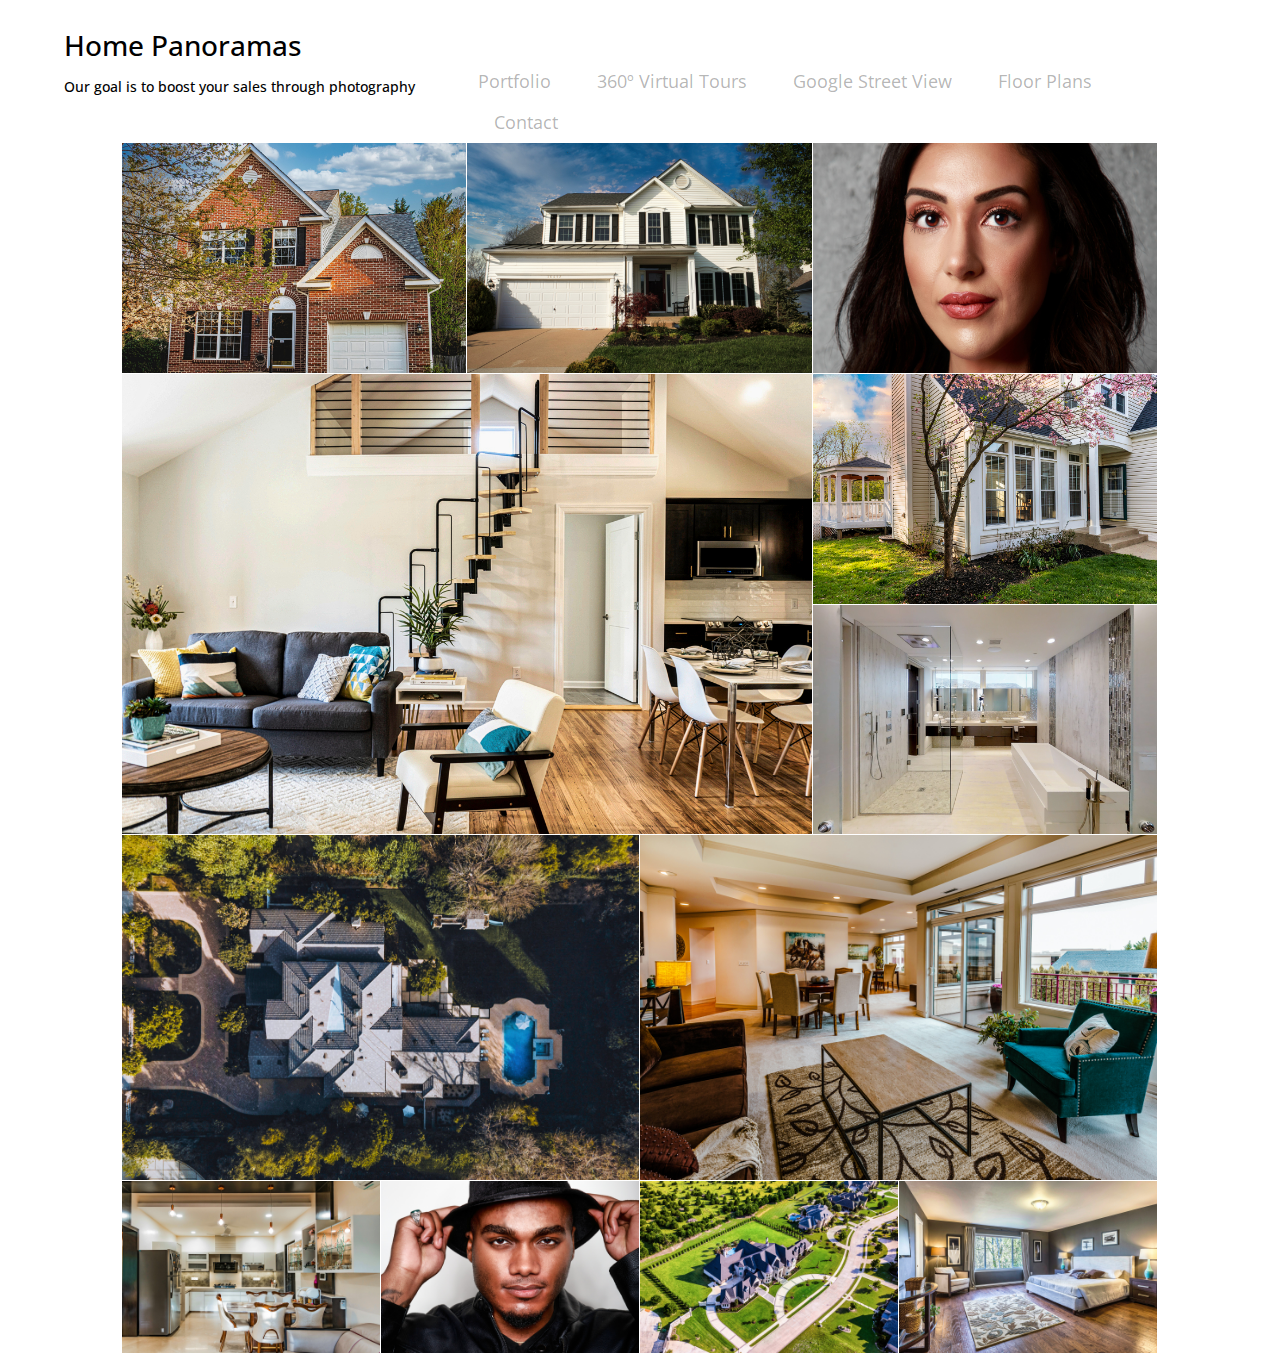
==== portfolio.html @ b9668d82 "t" ====
<!DOCTYPE html>
<html lang="en">
<head>

<!--MailerLite Universal-->
<script>
    (function(w,d,e,u,f,l,n){w[f]=w[f]||function(){(w[f].q=w[f].q||[])
    .push(arguments);},l=d.createElement(e),l.async=1,l.src=u,
    n=d.getElementsByTagName(e)[0],n.parentNode.insertBefore(l,n);})
    (window,document,'script','https://assets.mailerlite.com/js/universal.js','ml');
    ml('account', '50885');
</script>
<!--End MailerLite Universal -->
	
<!-- Global site tag (gtag.js) - Google Analytics -->
<script async src="https://www.googletagmanager.com/gtag/js?id=G-2RY99FJ5MK"></script>
<script>
  window.dataLayer = window.dataLayer || [];
  function gtag(){dataLayer.push(arguments);}
  gtag('js', new Date());
  gtag('config', 'G-2RY99FJ5MK');
</script>
<!-- End of Google Analytics -->
	

<meta charset="UTF-8">
<meta http-equiv="X-UA-Compatible" content="IE=edge">
<meta name="viewport" content="width=device-width, initial-scale=1.0">
<link rel="stylesheet" type="text/css" href="https://fonts.googleapis.com/css?family=Open+Sans:300,400,600,700,400italic">
<link rel="stylesheet" type="text/css" href="css/bootstrap.min.css">
<link rel="stylesheet" type="text/css" href="css/ekko-lightbox.min.css">
<!--<link rel="stylesheet" type="text/css" href="css/ekko-lightbox-dark.css">-->
<link rel="stylesheet" type="text/css" href="font-awesome/css/font-awesome.min.css">
<link rel="stylesheet" type="text/css" href="css/style.css">
<title>Home Panoramas LLC</title>
<link rel="icon" type="image/x-icon" href="/images/favicon.ico">
</head>

<body>
<header id="top">
  <div class="container-fluid">
    <div class="row">
      <div class="col-lg-4 col-md-12 site-title">
        <h1>Home Panoramas</h1>
        <h2>Our goal is to boost your sales through photography</h2>
      </div>
      <div class="col-lg-8 col-md-12 main-menu">
        <nav class="navbar navbar-light">
          <ul class="nav navbar-nav single-page-nav">
			<!--<li class="nav-item"> <a class="nav-link" target="new" href="https://squareup.com/appointments/book/8ob71oizpywh8j/LRSK71SFX4GMS/start">Book Now</a></li>-->
			<li class="nav-item"> <a class="nav-link" href="portfolio.html">Portfolio</a></li>
            <li class="nav-item"> <a class="nav-link" href="#tours">360º Virtual Tours</a></li>
            <li class="nav-item"> <a class="nav-link" href="#gsv" >Google Street View</a></li>
            <li class="nav-item"> <a class="nav-link" href="#floor">Floor Plans</a></li>
            <li class="nav-item"> <a class="nav-link" href="#contact">Contact</a></li>
          </ul>
        </nav>
      </div>
		
<section id="gallery">
  <div class="container-fluid">
    <div class="row">
		<a href="images/image-1.jpg" data-toggle="lightbox" data-gallery="sigma-gallery" data-title="" data-footer=""> <img src="images/image-1.jpg" alt="Image 1" class="img-fluid sigmapad col-lg-4 col-md-6 col-sm-6" footer=""></a>
		
		<a href="images/image-2.jpg" data-toggle="lightbox" data-gallery="sigma-gallery" data-title="" data-footer=""> <img src="images/image-2.jpg" alt="Image 2" class="img-fluid sigmapad col-lg-4 col-md- col-sm-6" footer=""></a>
		
		<a href="images/image-3.jpg" data-toggle="lightbox" data-gallery="sigma-gallery" data-title="" data-footer=""> <img src="images/image-3.jpg" alt="Image 3" class="img-fluid sigmapad col-lg-4 col-md-8 col-sm-12" footer=""></a>
		
		<a href="images/image-4.jpg" data-toggle="lightbox" data-gallery="sigma-gallery" data-title="" data-footer=""> <img src="images/image-4.jpg" alt="Image 4" class="img-fluid sigmapad col-lg-8 col-md-4 col-sm-6" footer=""></a>
		
		<a href="images/image-5.jpg" data-toggle="lightbox" data-gallery="sigma-gallery" data-title="" data-footer=""> <img src="images/image-5.jpg" alt="Image 5" class="img-fluid sigmapad col-lg-4 col-md-4 col-sm-6" footer=""></a>
		
		<a href="images/image-6.jpg" data-toggle="lightbox" data-gallery="sigma-gallery" data-title="" data-footer=""> <img src="images/image-6.jpg" alt="Image 6" class="img-fluid sigmapad col-lg-4" title="" footer=""></a>
		
		<a href="images/image-7.jpg" data-toggle="lightbox" data-gallery="sigma-gallery" data-title="" data-footer=""> <img src="images/image-7.jpg" alt="Image 7" class="img-fluid sigmapad col-sm-6" title="" footer=""></a>
		
		<a href="images/image-8.jpg" data-toggle="lightbox" data-gallery="sigma-gallery" data-title="" data-footer=""> <img src="images/image-8.jpg" alt="Image 8" class="img-fluid sigmapad col-sm-6" title="" footer=""></a>
		
		<a href="images/image-9.jpg" data-toggle="lightbox" data-gallery="sigma-gallery" data-title="" data-footer=""> <img src="images/image-9.jpg" alt="" class="img-fluid sigmapad col-lg-3 col-md-8 col-sm-12" footer=""></a>
		
		<a href="images/image-10.jpg" data-toggle="lightbox" data-gallery="sigma-gallery" data-title="" data-footer=""> <img src="images/image-10.jpg" alt="" class="img-fluid sigmapad col-lg-3 col-md-4 col-sm-6" footer=""></a>
		
		<a href="images/image-11.jpg" data-toggle="lightbox" data-gallery="sigma-gallery" data-title="" data-footer=""> <img src="images/image-11.jpg" alt="" class="img-fluid sigmapad col-lg-3 col-md-4 col-sm-6" footer=""></a>
		
		<a href="images/image-12.jpg" data-toggle="lightbox" data-gallery="sigma-gallery" data-title="" data-footer=""> <img src="images/image-12.jpg" alt="" class="img-fluid sigmapad col-lg-3 col-sm-12" footer=""></a>
	</div>
  </div>
</section>

    </div>
  </div>
</header>

<!-- Start of Zoho Sale IQ script --> 
<script type="text/javascript" id="zsiqchat">var $zoho=$zoho || {};$zoho.salesiq = $zoho.salesiq || {widgetcode: "aad2d53f97352ba2d5efe8b11a40860a5352cb6071d7bfef896242ba975774e5858bf48937c9cef27d0c6765362d6e4a", values:{},ready:function(){}};var d=document;s=d.createElement("script");s.type="text/javascript";s.id="zsiqscript";s.defer=true;s.src="https://salesiq.zoho.com/widget";t=d.getElementsByTagName("script")[0];t.parentNode.insertBefore(s,t);</script> 
<!-- End of Zoho Sale IQ script -->
</body>
</html>
---- css/style.css ----
body {
  font-family: 'Open Sans', sans-serif;
  font-size: 18px;
  font-weight: normal;
  line-height: 34px;
}
h1 {
  font-size: 34px;
}
h2 {
  font-size: 30px;
}
.container-fluid {
  margin-left: 5%;
  margin-right: 5%;
}
.sigma-icon {
  font-size: 72px;
  padding: 30px;
}
.contact-icon {
  font-size: 30px;
  padding: 0 20px 0 0;
  min-width: 50px;
}
.site-title {
  padding: 0;
  margin-top: 30px;
  margin-bottom: 20px;
}
.site-title h1 {
  color: #000;
}
.site-title h2 {
  color: #000;
  font-size: 16px;
  padding-top: 20px;
}
.text-center {
  text-align: center;
}
.text-right {
  text-align: right;
}
.main-menu {
  margin-top: 60px;
}
.navbar {
  float: right;
  padding: 0 !important;
  margin: 0 !important;
}
.nav-link {
  padding: 10px 15px;
  font-size: 18px;
  color: "#01a2e4";
}
.sigma-hr {
  margin: 15px -15px !important;
}
.sigmapad {
  padding: 0 1px 1px 0 !important;
  margin: 0 !important;
}
.sigmano {
  padding: 0 !important;
  margin: 0 !important;
}
.sigma-home h1 {
  font-size: 48px;
}
.sigma-home p {
  font-size: 24px;
  color: #555;
  line-height: 44px;
}
.sigma-home {
  padding: 0px;
  padding-top: 150px;
  padding-bottom: 150px;
  background: url(../images/image-0.jpg) no-repeat center center fixed;
/*  background: url(../images/blueimage-0.jpg) no-repeat center center fixed;*/
  -webkit-background-size: cover;
  -moz-background-size: cover;
  -o-background-size: cover;
  background-size: cover;
  border-right: 1px solid #fff;
  border-bottom: 1px solid #fff;
}
.space40 {
  margin-bottom: 40px;
}
.sigma-start {
  margin: 10px;
  padding: 16px 40px;
  min-width: 200px;
  font-size: 22px;
}
.sigma-content {
  padding: 60px 40px;
  border-right: 1px solid #fff;
  border-bottom: 1px solid #fff;
  min-height: 280px;
}
.sigma-section-header {
  padding: 0px;
  padding-top: 100px;
  padding-bottom: 80px;
  background: url(../images/image-0.jpg) no-repeat center center fixed;
/*  background: url(../images/blueimage-0.jpg) no-repeat center center fixed;*/
  -webkit-background-size: cover;
  -moz-background-size: cover;
  -o-background-size: cover;
  background-size: cover;
  border-right: 1px solid #fff;
  border-bottom: 1px solid #fff;
}
.sigma-home p, .sigma-content p, .sigma-section-header p {
  padding: 20px 0 0 0;
}
.form-group {
  margin: 20px 0;
}
/* Sigma BG Colors --- BEGIN */
.sigma-bg-lightgray {
  background-color: #1abcfe;
  color: #111;
}
.sigma-bg-gray {
  background-color: #1bd4fd;
  color: #111;
}
.sigma-bg-darkgray {
  background-color: #01a2e4;
  color: #111;
}
.sigma-bg-black {
  background-color: #0190cb;
  color: #111;
}
.sigma-bg-blue {
  background-color: #28B;
  color: #FFF;
}
.sigma-bg-red {
  background-color: #A52;
  color: #FFF;
}
.sigma-bg-pink {
  background-color: #EBE;
  color: #333;
}
.sigma-bg-lightblue {
  background-color: #92C4F8;
  color: #333;
}
.sigma-bg-yellow {
  background-color: #A4A430;
  color: #333;
}
.sigma-bg-green {
  background-color: #496;
  color: #333;
}
/* Sigma BG Colors --- END */
.sigma-copyright {
  margin: 0;
  padding: 10px 0 30px 0;
  font-size: 14px;
}
@media (max-width:1330px) {
  body {
    font-size: 16px;
    line-height: 28px;
  }
  h1 {
    font-size: 28px;
  }
  h2 {
    font-size: 24px;
  }
  .sigma-icon {
    font-size: 48px;
    padding: 20px;
  }
  .site-title h2 {
    font-size: 14px;
    padding-top: 10px;
	color:"#1abcfe";
  }
  .sigma-content {
    padding: 30px 20px;
    min-height: 200px;
  }
  .sigma-home h1 {
    font-size: 40px;
  }
  .sigma-home p {
    font-size: 18px;
    line-height: 36px;
  }
}
@media (max-width:990px) {
  .main-menu {
    margin: 0px;
  }
}
@media (max-width:767px) {
  .nav-link {
    padding: 5px 10px;
    font-size: 16px;
  }
  .sigma-home h1 {
    font-size: 30px;
  }
  .sigma-home p {
    font-size: 16px;
    line-height: 28px;
  }
  .sigma-content {
    padding: 20px;
    min-height: 100px;
  }
}
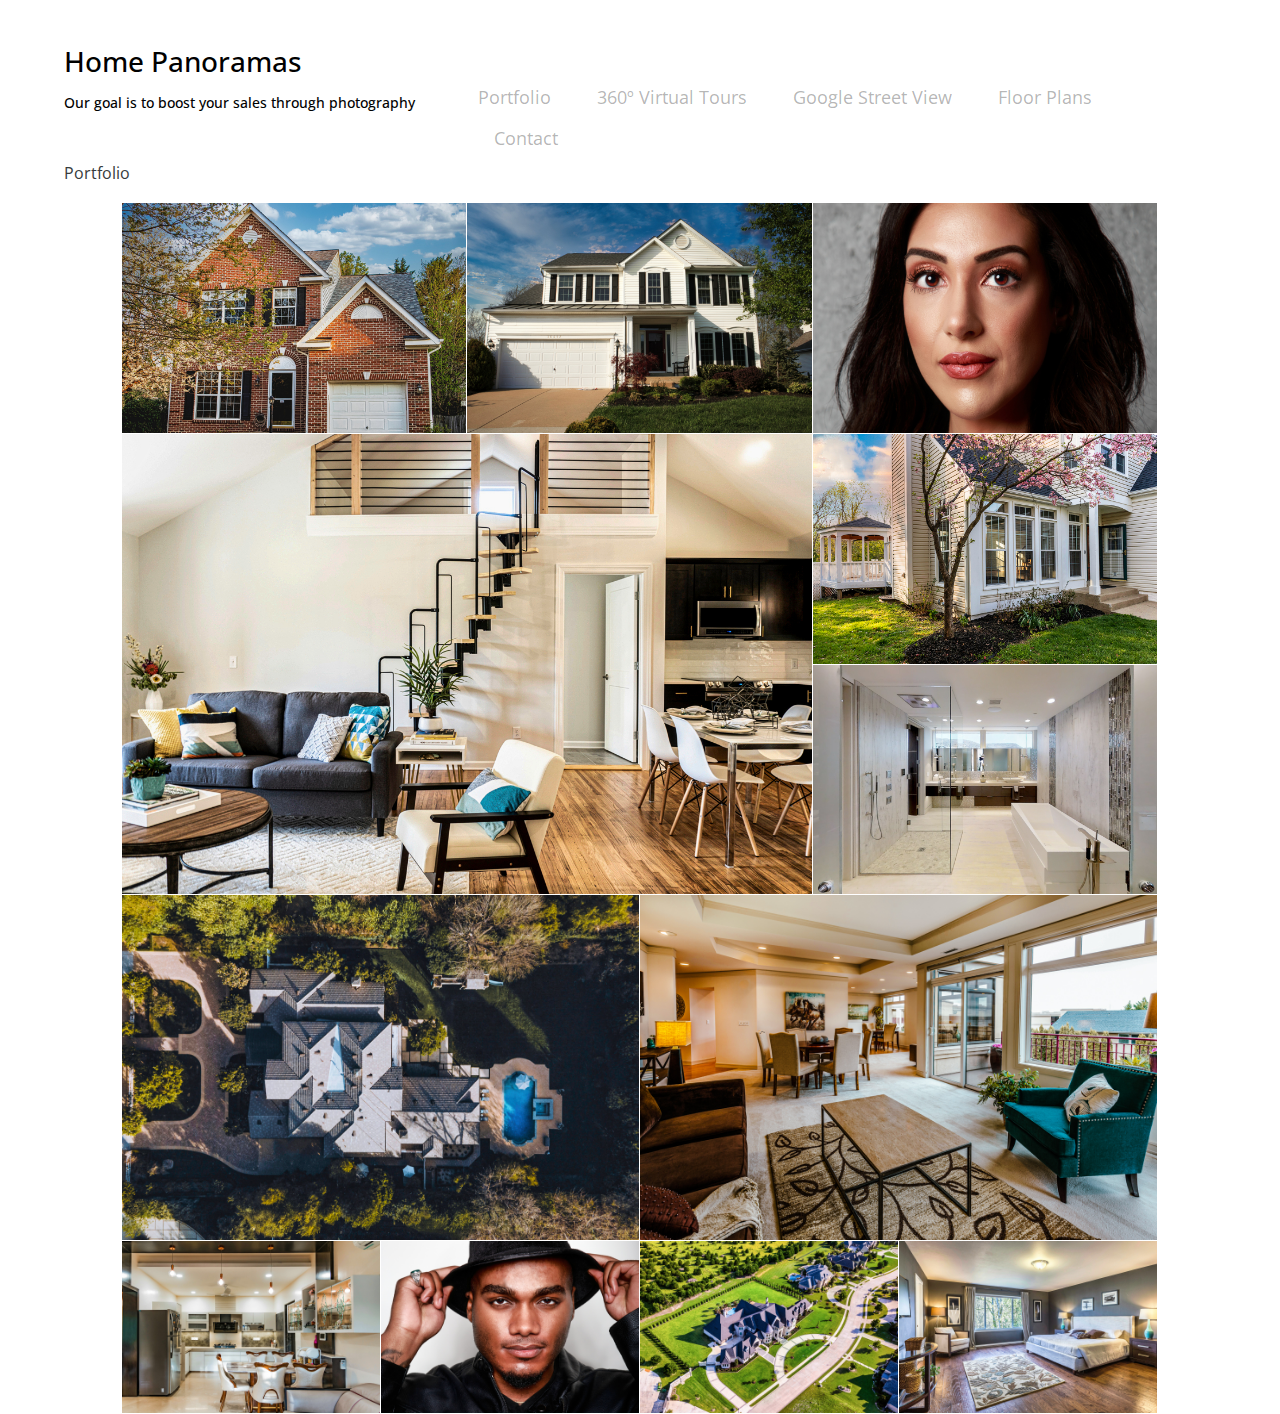
==== commit 7963ed28: "t" ====
--- a/portfolio.html
+++ b/portfolio.html
@@ -48,7 +48,7 @@
         <nav class="navbar navbar-light">
           <ul class="nav navbar-nav single-page-nav">
 			<!--<li class="nav-item"> <a class="nav-link" target="new" href="https://squareup.com/appointments/book/8ob71oizpywh8j/LRSK71SFX4GMS/start">Book Now</a></li>-->
-			<li class="nav-item"> <a class="nav-link" href="portfolio.html">Portfolio</a></li>
+			<li class="nav-item"> <a class="nav-link" href="/portfolio.html">Portfolio</a></li>
             <li class="nav-item"> <a class="nav-link" href="#tours">360º Virtual Tours</a></li>
             <li class="nav-item"> <a class="nav-link" href="#gsv" >Google Street View</a></li>
             <li class="nav-item"> <a class="nav-link" href="#floor">Floor Plans</a></li>
@@ -56,7 +56,8 @@
           </ul>
         </nav>
       </div>
-		
+<p></p>
+<p>Portfolio</p>
 <section id="gallery">
   <div class="container-fluid">
     <div class="row">
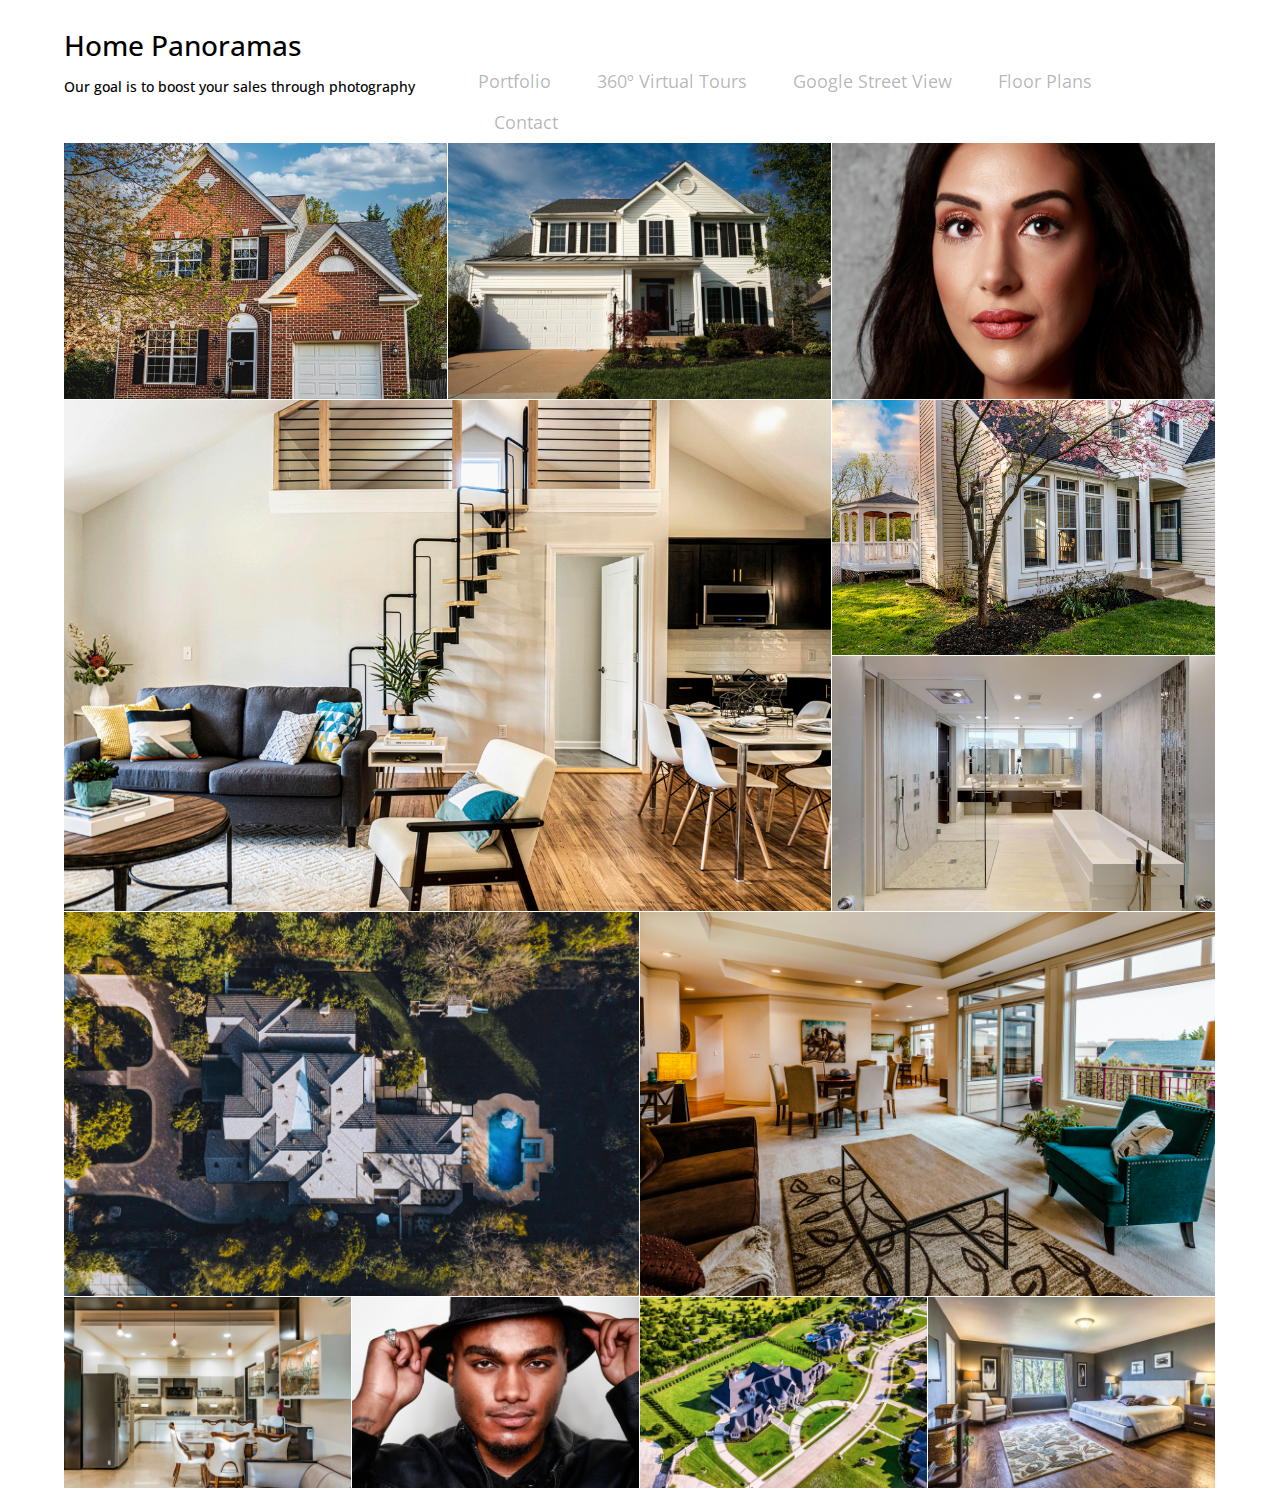
==== commit 735b2f10: "4" ====
--- a/portfolio.html
+++ b/portfolio.html
@@ -48,7 +48,7 @@
         <nav class="navbar navbar-light">
           <ul class="nav navbar-nav single-page-nav">
 			<!--<li class="nav-item"> <a class="nav-link" target="new" href="https://squareup.com/appointments/book/8ob71oizpywh8j/LRSK71SFX4GMS/start">Book Now</a></li>-->
-			<li class="nav-item"> <a class="nav-link" href="/portfolio.html">Portfolio</a></li>
+			<li class="nav-item"> <a class="nav-link" href="https://homepanoramas.com/portfolio">Portfolio</a></li>
             <li class="nav-item"> <a class="nav-link" href="#tours">360º Virtual Tours</a></li>
             <li class="nav-item"> <a class="nav-link" href="#gsv" >Google Street View</a></li>
             <li class="nav-item"> <a class="nav-link" href="#floor">Floor Plans</a></li>
@@ -56,9 +56,11 @@
           </ul>
         </nav>
       </div>
-<p></p>
-<p>Portfolio</p>
-<section id="gallery">
+		   </div>
+  </div>
+</header>
+
+
   <div class="container-fluid">
     <div class="row">
 		<a href="images/image-1.jpg" data-toggle="lightbox" data-gallery="sigma-gallery" data-title="" data-footer=""> <img src="images/image-1.jpg" alt="Image 1" class="img-fluid sigmapad col-lg-4 col-md-6 col-sm-6" footer=""></a>
@@ -86,11 +88,10 @@
 		<a href="images/image-12.jpg" data-toggle="lightbox" data-gallery="sigma-gallery" data-title="" data-footer=""> <img src="images/image-12.jpg" alt="" class="img-fluid sigmapad col-lg-3 col-sm-12" footer=""></a>
 	</div>
   </div>
-</section>
 
-    </div>
-  </div>
-</header>
+
+ 
+
 
 <!-- Start of Zoho Sale IQ script --> 
 <script type="text/javascript" id="zsiqchat">var $zoho=$zoho || {};$zoho.salesiq = $zoho.salesiq || {widgetcode: "aad2d53f97352ba2d5efe8b11a40860a5352cb6071d7bfef896242ba975774e5858bf48937c9cef27d0c6765362d6e4a", values:{},ready:function(){}};var d=document;s=d.createElement("script");s.type="text/javascript";s.id="zsiqscript";s.defer=true;s.src="https://salesiq.zoho.com/widget";t=d.getElementsByTagName("script")[0];t.parentNode.insertBefore(s,t);</script> 
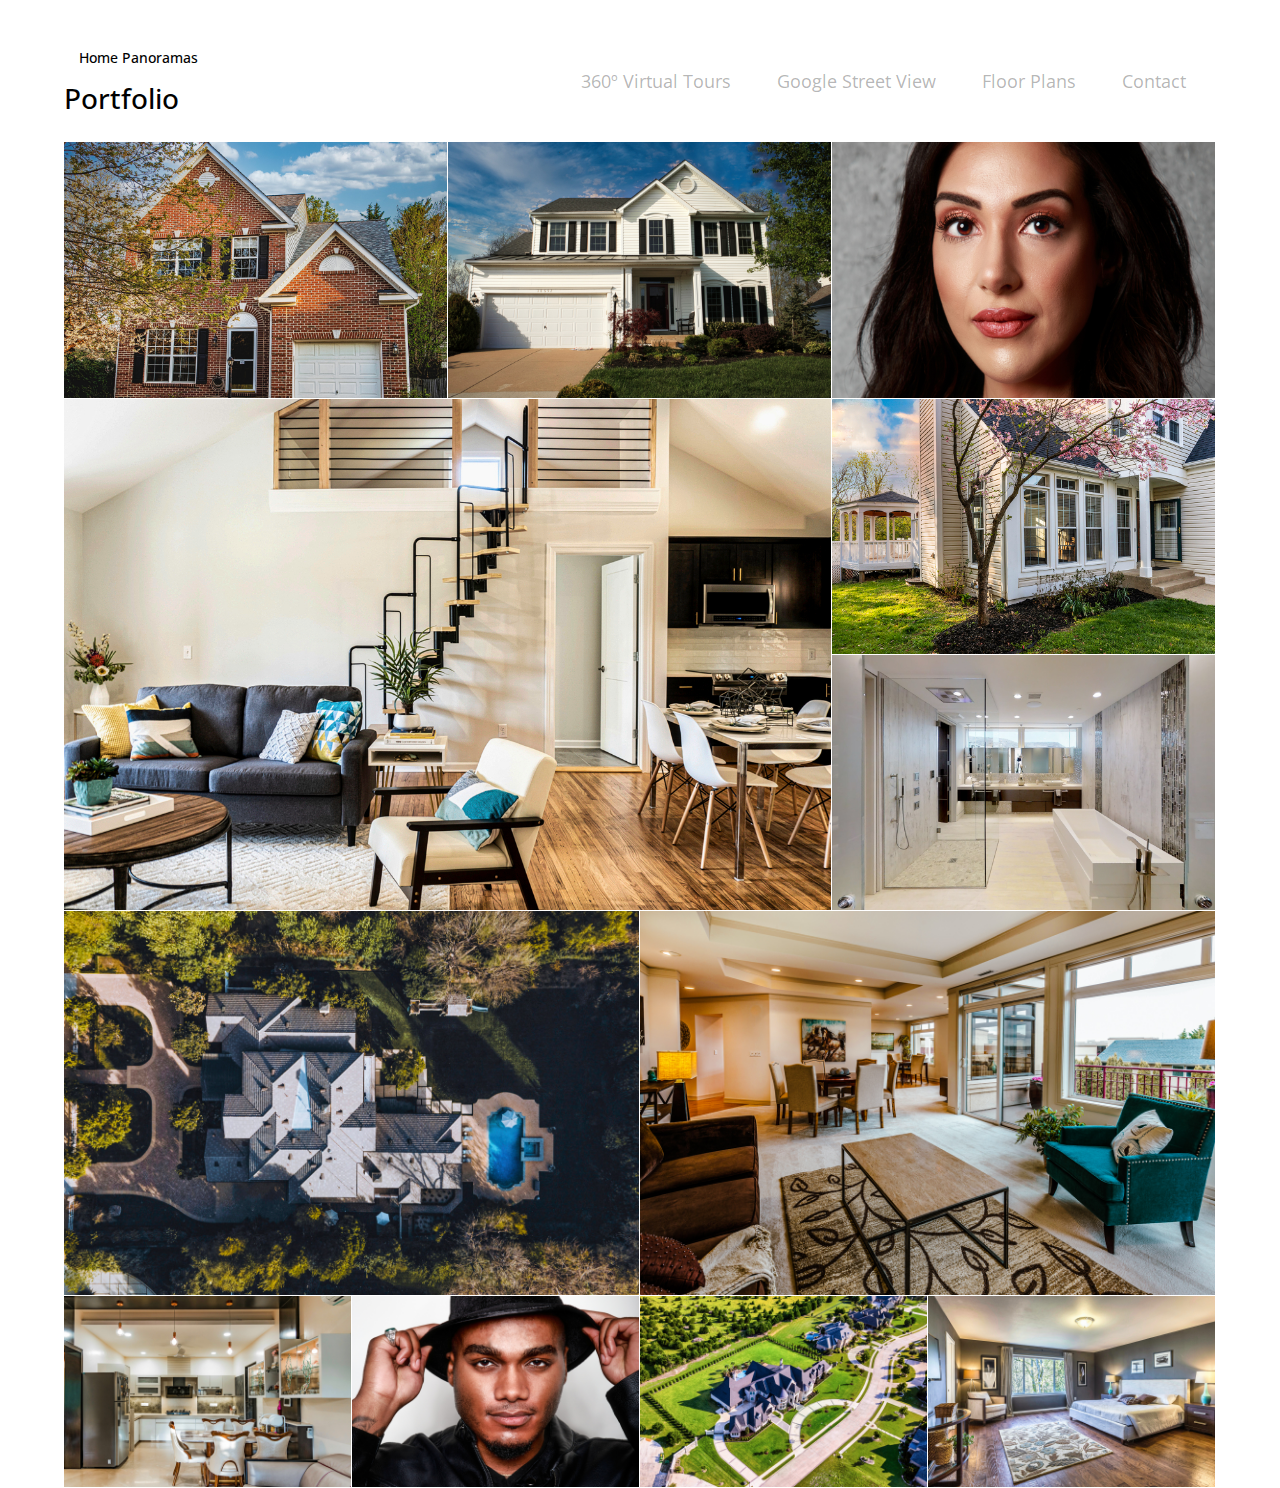
==== commit a3dc0a7e: "2" ====
--- a/portfolio.html
+++ b/portfolio.html
@@ -41,14 +41,15 @@
   <div class="container-fluid">
     <div class="row">
       <div class="col-lg-4 col-md-12 site-title">
-        <h1>Home Panoramas</h1>
-        <h2>Our goal is to boost your sales through photography</h2>
+		  <a class="nav-link" href="./index.html"><h2>Home Panoramas</h2></a>
+<!--        <h1>Home Panoramas</h1>-->
+        <h1>Portfolio</h1>
       </div>
       <div class="col-lg-8 col-md-12 main-menu">
         <nav class="navbar navbar-light">
           <ul class="nav navbar-nav single-page-nav">
 			<!--<li class="nav-item"> <a class="nav-link" target="new" href="https://squareup.com/appointments/book/8ob71oizpywh8j/LRSK71SFX4GMS/start">Book Now</a></li>-->
-			<li class="nav-item"> <a class="nav-link" href="https://homepanoramas.com/portfolio">Portfolio</a></li>
+<!--			<li class="nav-item"> <a class="nav-link" href="https://homepanoramas.com/portfolio">Portfolio</a></li>-->
             <li class="nav-item"> <a class="nav-link" href="#tours">360º Virtual Tours</a></li>
             <li class="nav-item"> <a class="nav-link" href="#gsv" >Google Street View</a></li>
             <li class="nav-item"> <a class="nav-link" href="#floor">Floor Plans</a></li>
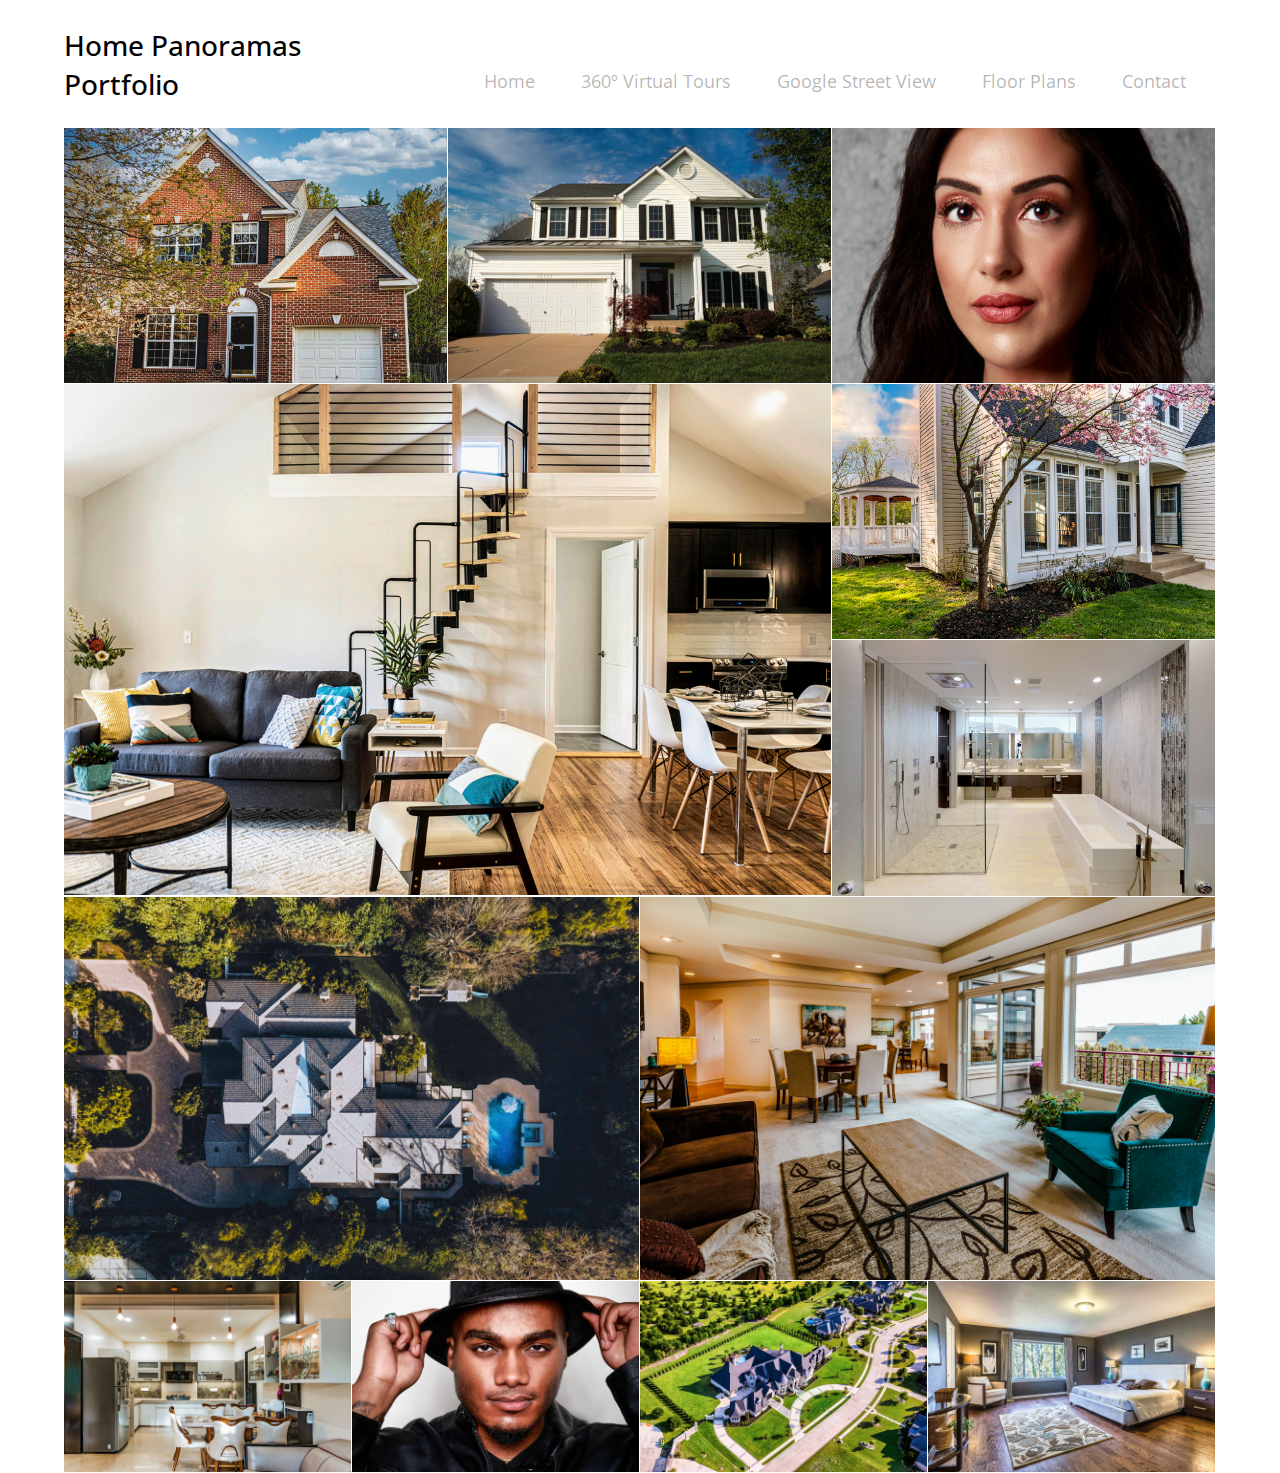
==== commit cde6c1e7: "Update portfolio.html" ====
--- a/portfolio.html
+++ b/portfolio.html
@@ -41,15 +41,16 @@
   <div class="container-fluid">
     <div class="row">
       <div class="col-lg-4 col-md-12 site-title">
-		  <a class="nav-link" href="./index.html"><h2>Home Panoramas</h2></a>
+<!--		  <a class="nav-link" href="./index.html"><h2>Home Panoramas</h2></a>-->
 <!--        <h1>Home Panoramas</h1>-->
+		<a href="./index.html"><h1>Home Panoramas</h1></a>
         <h1>Portfolio</h1>
       </div>
       <div class="col-lg-8 col-md-12 main-menu">
         <nav class="navbar navbar-light">
           <ul class="nav navbar-nav single-page-nav">
 			<!--<li class="nav-item"> <a class="nav-link" target="new" href="https://squareup.com/appointments/book/8ob71oizpywh8j/LRSK71SFX4GMS/start">Book Now</a></li>-->
-<!--			<li class="nav-item"> <a class="nav-link" href="https://homepanoramas.com/portfolio">Portfolio</a></li>-->
+			<li class="nav-item"> <a class="nav-link" href="./index.html">Home</a></li>
             <li class="nav-item"> <a class="nav-link" href="#tours">360º Virtual Tours</a></li>
             <li class="nav-item"> <a class="nav-link" href="#gsv" >Google Street View</a></li>
             <li class="nav-item"> <a class="nav-link" href="#floor">Floor Plans</a></li>
@@ -90,10 +91,6 @@
 	</div>
   </div>
 
-
- 
-
-
 <!-- Start of Zoho Sale IQ script --> 
 <script type="text/javascript" id="zsiqchat">var $zoho=$zoho || {};$zoho.salesiq = $zoho.salesiq || {widgetcode: "aad2d53f97352ba2d5efe8b11a40860a5352cb6071d7bfef896242ba975774e5858bf48937c9cef27d0c6765362d6e4a", values:{},ready:function(){}};var d=document;s=d.createElement("script");s.type="text/javascript";s.id="zsiqscript";s.defer=true;s.src="https://salesiq.zoho.com/widget";t=d.getElementsByTagName("script")[0];t.parentNode.insertBefore(s,t);</script> 
 <!-- End of Zoho Sale IQ script -->
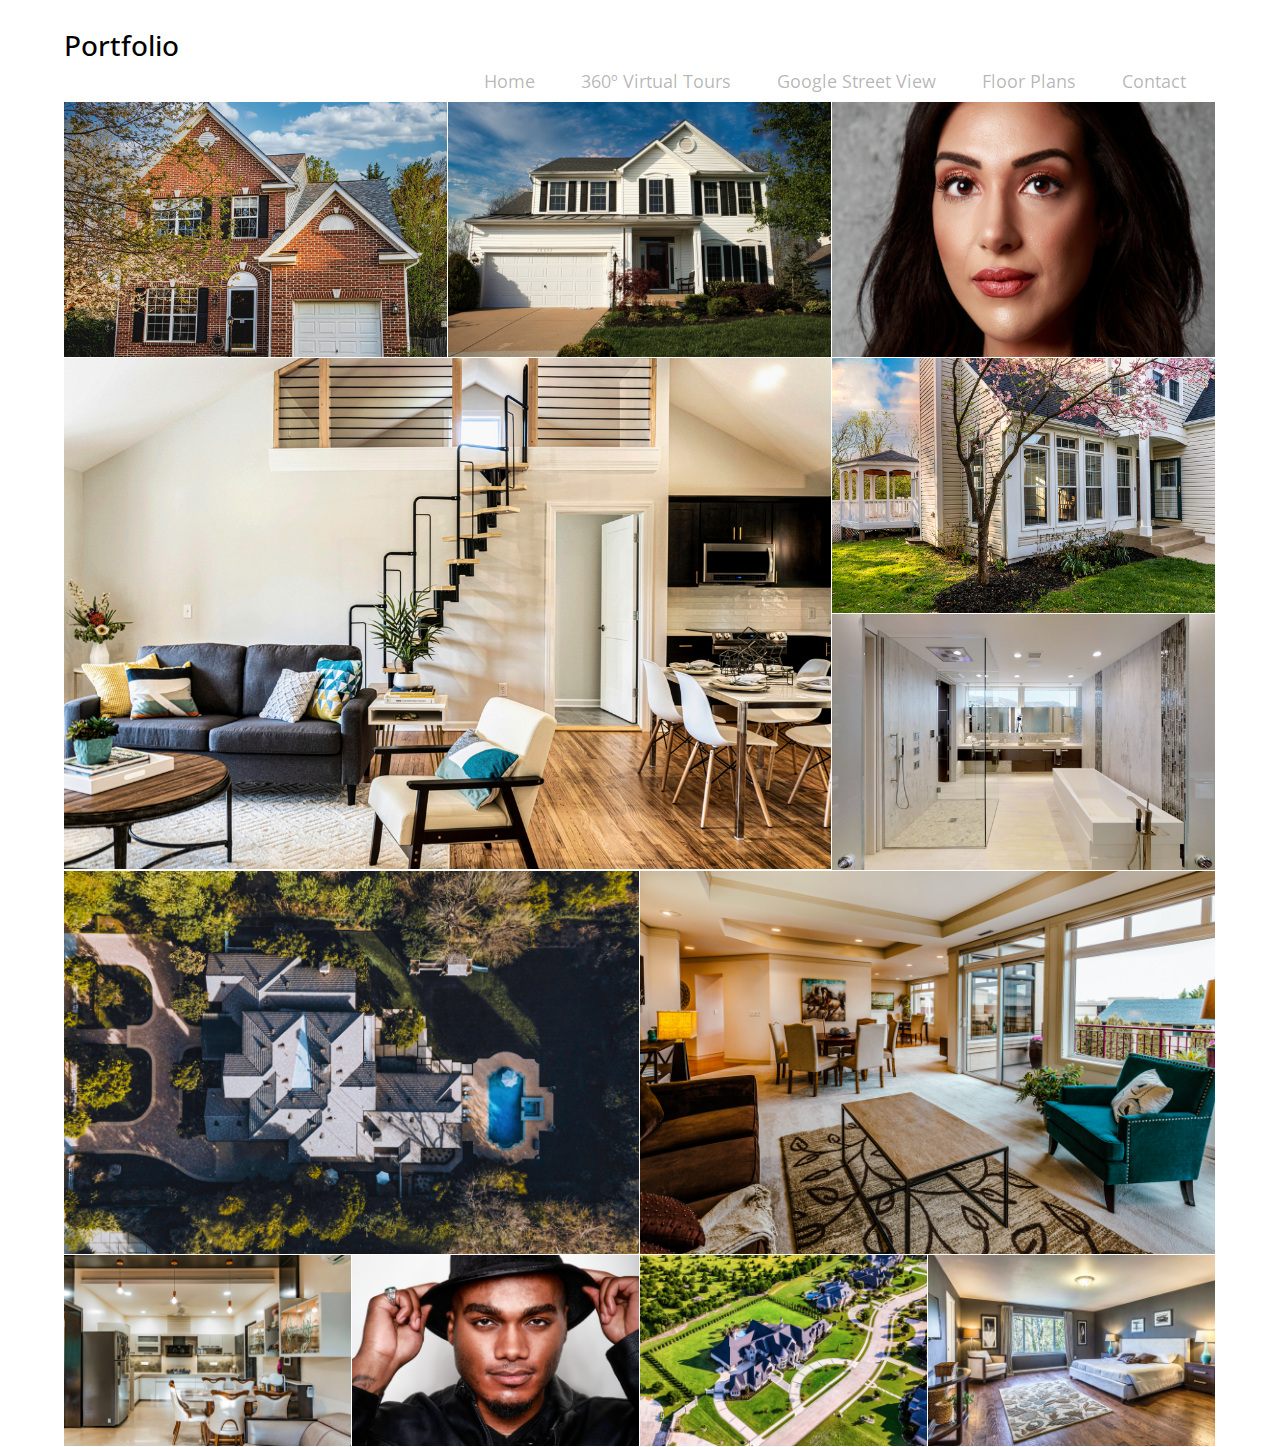
==== commit 74407d2d: "2" ====
--- a/portfolio.html
+++ b/portfolio.html
@@ -41,9 +41,7 @@
   <div class="container-fluid">
     <div class="row">
       <div class="col-lg-4 col-md-12 site-title">
-<!--		  <a class="nav-link" href="./index.html"><h2>Home Panoramas</h2></a>-->
-<!--        <h1>Home Panoramas</h1>-->
-		<a href="./index.html"><h1>Home Panoramas</h1></a>
+
         <h1>Portfolio</h1>
       </div>
       <div class="col-lg-8 col-md-12 main-menu">
